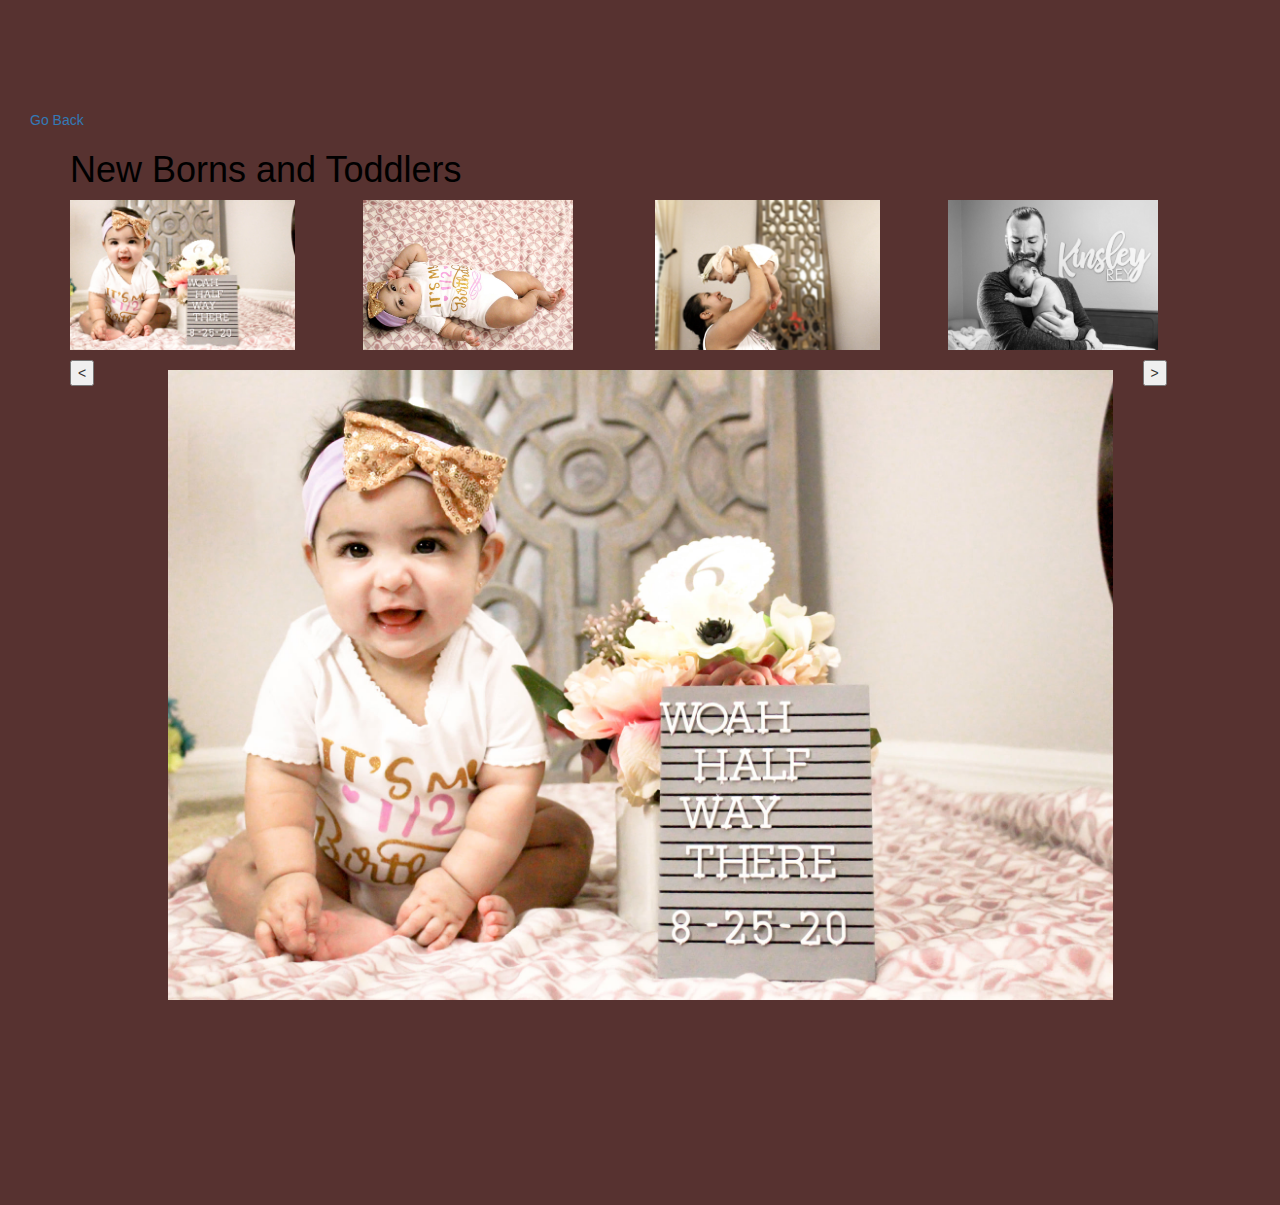
==== babypics.html @ 0866d189 "image gallery" ====
<html>
	<head>
		<title>M.A Photography</title>

		
		<link rel="stylesheet"
			  type="text/css"
			  href="bootstrap.css"
		      />

		
		<link rel="stylesheet"
			  type="text/css"
			  href="styles.css"
              />	
        

		
		<script src="http://code.jquery.com/jquery-1.11.3.min.js"></script>
	</head>
	<body>
        <a class="active" href="gallery.html">
            Go Back
        </a>
	<div class="container">
		<h1>New Borns and Toddlers</h1>

		
		<div class="row">
			<div class="col-md-3">
                <img id="image1" class="crop-img" 
				  src="image_1.jpg" 
				  alt="A baby smiling"/> 
			</div>
			<div class="col-md-3">
                <img id="image2" class="crop-img" 
				  src="image_2.jpg" 
				  alt="A baby laying down"/> 
			</div>
			<div class="col-md-3">
                <img id="image3" class="crop-img" 
				  src="image_3.jpg" 
				  alt="A mom holding her baby in the air"/> 
			</div>
			<div class="col-md-3">
                <img id="image4" class="crop-img" 
				   src="image_4.jpg" 
				   alt="A dad with his baby"/> 
			</div>
		</div>
		<!--
			this is the large image which is
			on a row of its own. 
			I will change it's source in the 
			javascript
		-->
		<div class="row">
			<div class="col-md-1">
                <button id="backward">&lt;</button>
            </div>
            <div class="col-md-10">
				<img id="bigImage" 
				  class="large-img" 
				  src="image_5.jpg" 
				  alt="Parents admiring their baby"/> 
            </div>
            <div class="col-md-1">
                <button id="forward">&gt;</button>
            </div>
		</div>
	

	<script>

        var paused = false;
		
		$(".crop-img").click(function(){
			$("#bigImage").attr('src', 
				$(this).attr('src'));
		});

        var counter = 1;
        $("#image"+counter).click();

$("#backward").click(function (){
    counter = counter - 1;
    if(counter < 1){
        counter = 4;
    }
    
    $("#image"+counter).click();
});

$("#forward").click(function (){
    counter = counter + 1;
    if(counter > 4){
        counter = 1;
    }

    $("#image"+counter).click();
});

$("#bigImage").click(function (){
    paused = !paused;
});

setInterval(function (){
    if(!paused){
        $("#forward").click();
    };
}, 3000);
	</script>

	</body>
</html>
---- styles.css ----
header {
    background-color: white;
    position: fixed;
    top: 0;
    left: 0;
    right: 0;
    height: 80px;
    display: flex;
    align-items: center;
    box-shadow: 0 0 25px 0 black;
}

header * {
    display: inline;
}

header li {
    margin: 20px;
}

header li a {
    color: black;
    text-decoration: none;
    
}

header img{
    height: 80px;
    margin-left: 40px;
}

body {
    background-color: #573230;
    height: 125vh;
    font-family: sans-serif;
    margin-top: 80px;
    padding: 30px;
}

main {
    color: black;
    text-align: center;
    
}

h1 {
    color: black;
}

.boxed {
    border: 1px solid black;
    width: 500px;
    background-color:  #bfbfbf;
}
.links {
background-color: gray;
box-shadow: 0 5px 0 black;
color: white;
padding: 1em 1.5em;
position: relative;
text-decoration: none;
display: block;
width: 200px;
}

.links:hover{
    background-color: pink;
    cursor: pointer;
}

.links:active {
    box-shadow: none;
    top: 5px;
}



.crop-img{
    max-height:150px;
    max-width:100%;
    margin-bottom: 10px;
  }
  
  .large-img{
    max-width:100%;
    margin-top: 10px;
  }
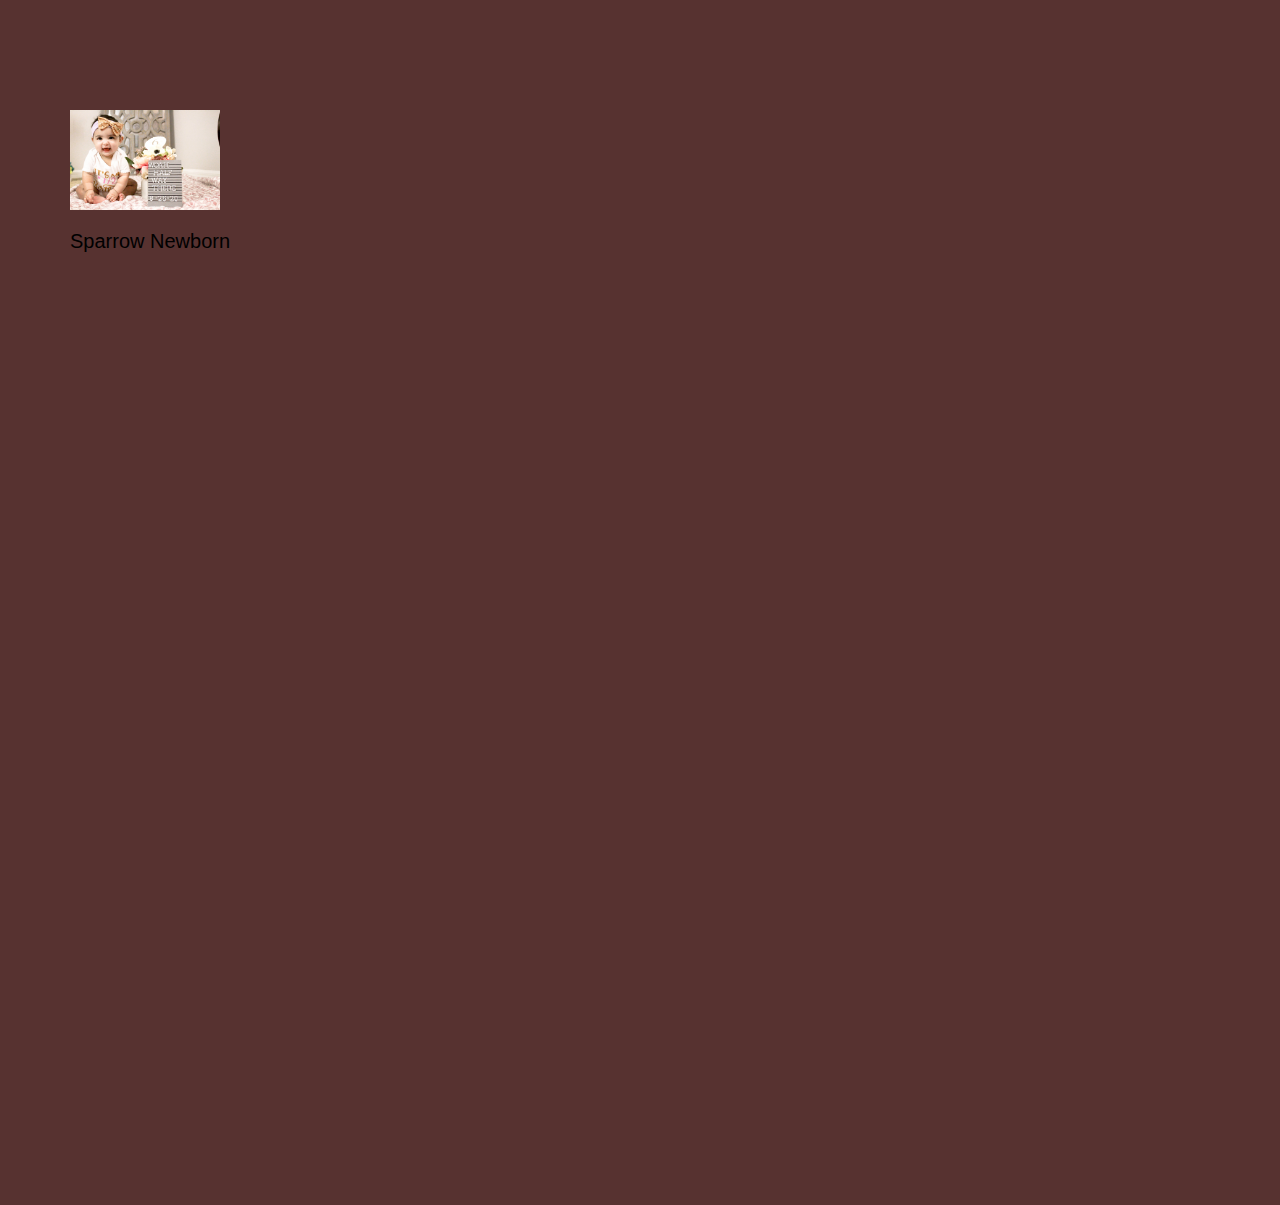
==== commit 181783a9: "cute babies!!!!!" ====
--- a/babypics.html
+++ b/babypics.html
@@ -1,117 +1,31 @@
+<!DOCTYPE html>
 <html>
-	<head>
-		<title>M.A Photography</title>
+    <head>
+        <title>M.A Photography</title>
+        <link rel="icon"
+        href="favicon.png" >
 
-		
-		<link rel="stylesheet"
-			  type="text/css"
-			  href="bootstrap.css"
-		      />
+        <link rel="stylesheet"
+               type="text/css" 
+              href="bootstrap.css" />
 
-		
-		<link rel="stylesheet"
-			  type="text/css"
-			  href="styles.css"
-              />	
+  <link rel="stylesheet"
+        type="text/css"
+        href="styles.css" /> 
         
+    <script src="http://code.jquery.com/jquery-1.11.3.min.js"></script>
 
-		
-		<script src="http://code.jquery.com/jquery-1.11.3.min.js"></script>
-	</head>
-	<body>
-        <a class="active" href="gallery.html">
-            Go Back
-        </a>
-	<div class="container">
-		<h1>New Borns and Toddlers</h1>
+    </head>
+    <body>
+        <a href="sparrow.html" >
 
-		
-		<div class="row">
-			<div class="col-md-3">
-                <img id="image1" class="crop-img" 
-				  src="image_1.jpg" 
-				  alt="A baby smiling"/> 
-			</div>
-			<div class="col-md-3">
-                <img id="image2" class="crop-img" 
-				  src="image_2.jpg" 
-				  alt="A baby laying down"/> 
-			</div>
-			<div class="col-md-3">
-                <img id="image3" class="crop-img" 
-				  src="image_3.jpg" 
-				  alt="A mom holding her baby in the air"/> 
-			</div>
-			<div class="col-md-3">
-                <img id="image4" class="crop-img" 
-				   src="image_4.jpg" 
-				   alt="A dad with his baby"/> 
-			</div>
-		</div>
-		<!--
-			this is the large image which is
-			on a row of its own. 
-			I will change it's source in the 
-			javascript
-		-->
-		<div class="row">
-			<div class="col-md-1">
-                <button id="backward">&lt;</button>
-            </div>
-            <div class="col-md-10">
-				<img id="bigImage" 
-				  class="large-img" 
-				  src="image_5.jpg" 
-				  alt="Parents admiring their baby"/> 
-            </div>
-            <div class="col-md-1">
-                <button id="forward">&gt;</button>
-            </div>
-		</div>
-	
+            <div class="container">
+            <img alt="Baby Smiling" src="image_1.jpg" 
+            width="150" height="100" class="column" class="row">
+            </a>
+            <h2 id="name">Sparrow Newborn</h2>
 
-	<script>
-
-        var paused = false;
-		
-		$(".crop-img").click(function(){
-			$("#bigImage").attr('src', 
-				$(this).attr('src'));
-		});
-
-        var counter = 1;
-        $("#image"+counter).click();
-
-$("#backward").click(function (){
-    counter = counter - 1;
-    if(counter < 1){
-        counter = 4;
-    }
-    
-    $("#image"+counter).click();
-});
-
-$("#forward").click(function (){
-    counter = counter + 1;
-    if(counter > 4){
-        counter = 1;
-    }
-
-    $("#image"+counter).click();
-});
-
-$("#bigImage").click(function (){
-    paused = !paused;
-});
-
-setInterval(function (){
-    if(!paused){
-        $("#forward").click();
-    };
-}, 3000);
-	</script>
-
-	</body>
+    </body>
 </html>
 
 
@@ -119,4 +33,3 @@
 
 
 
-
--- a/styles.css
+++ b/styles.css
@@ -86,3 +86,8 @@
     margin-top: 10px;
   }
 
+  #name {
+      color: black;
+      font-size: 20px;
+  }
+
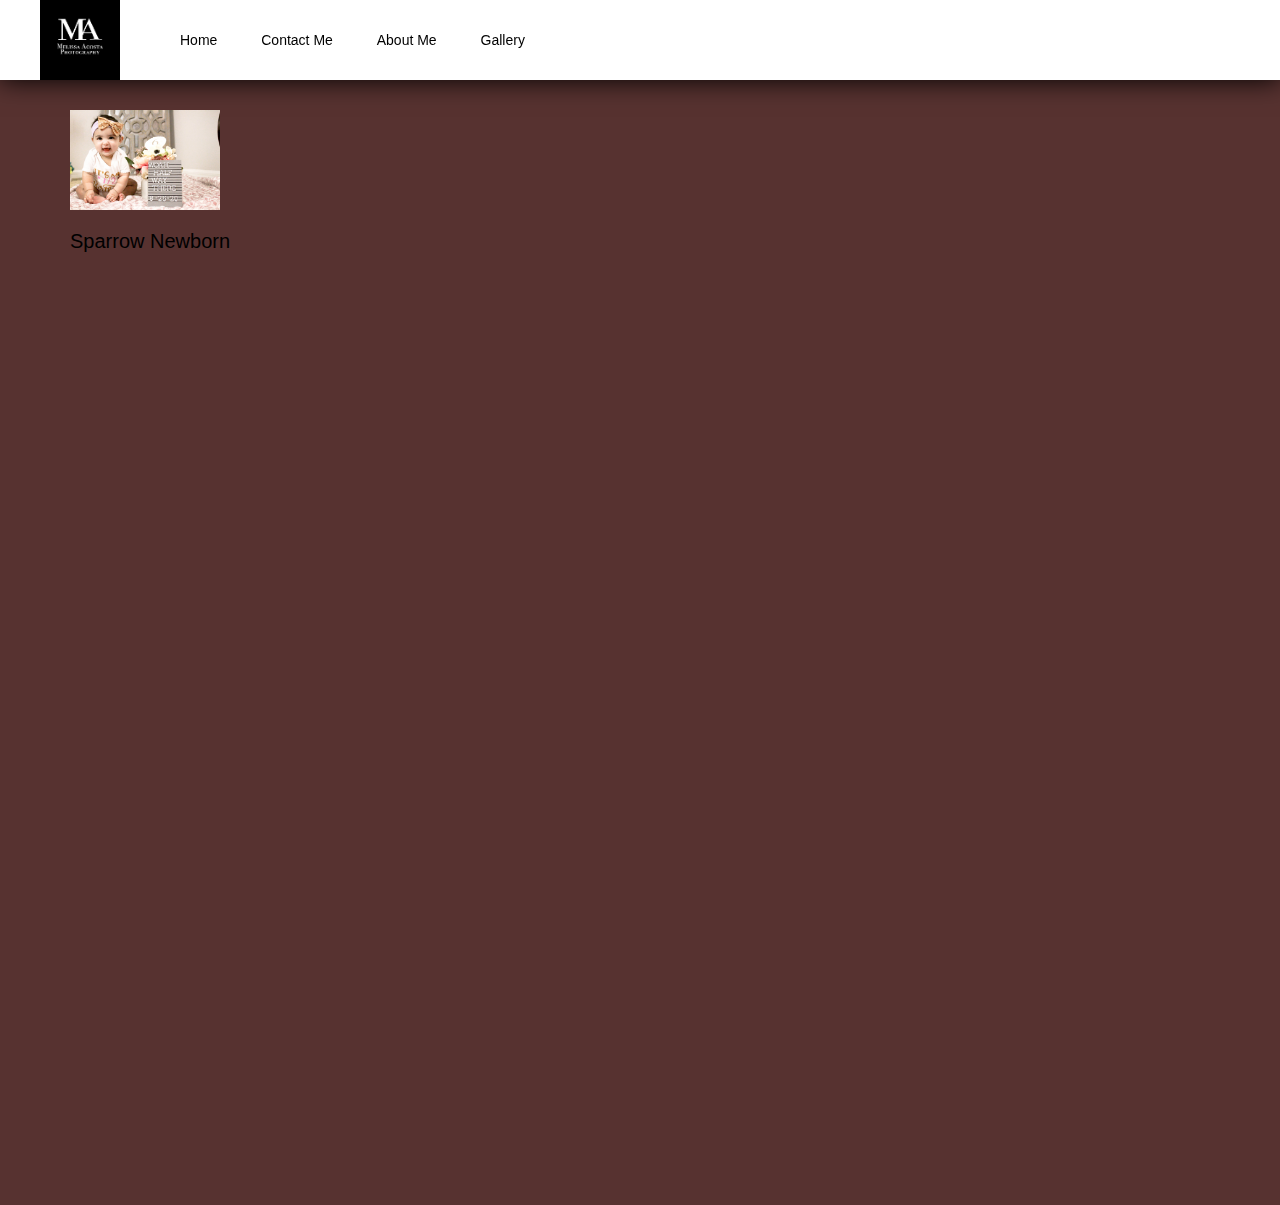
==== commit 2e952945: "changed pics" ====
--- a/babypics.html
+++ b/babypics.html
@@ -17,6 +17,17 @@
 
     </head>
     <body>
+        <header>
+            <img src="favicon.png">
+            <nav>
+                <ul>
+                    <li><a href="index.html">Home</a></li>
+                    <li><a href="contact.html">Contact Me</a></li>
+                    <li><a href="about.html">About Me</a></li>
+                    <li><a href="gallery.html">Gallery</a></li>
+                </ul>
+            </nav>
+        </header>
         <a href="sparrow.html" >
 
             <div class="container">
